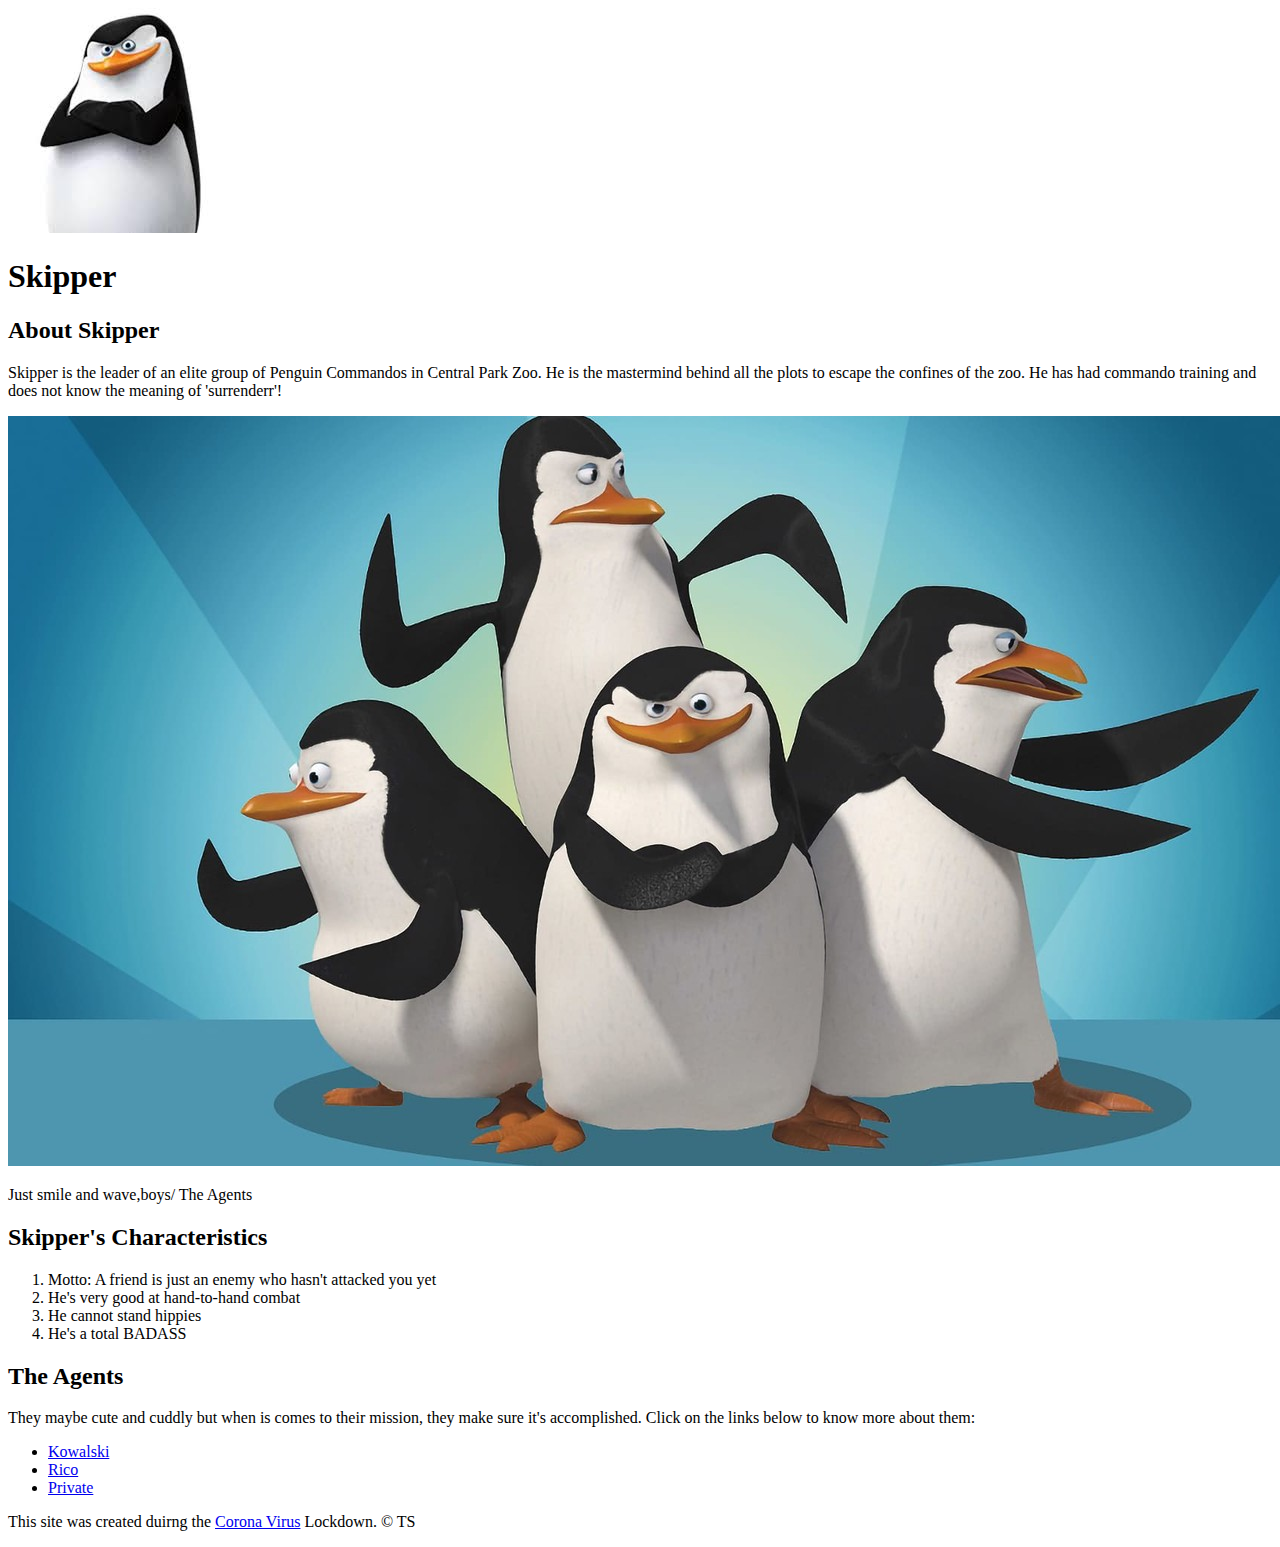
==== index.html @ 29c5669e "Added the character's html file and a few images" ====
<!DOCTYPE html>
<html>
<head>
	<title>Skipper</title>
	<link rel="icon" href="images/skipper.jpeg">
</head>
<body>
	<!-- Header element -->
	<header>
		<img src="images/skipper.jpeg">
		<h1>Skipper</h1>
	</header>

	<!-- Main element -->
	<main>
		<h2>About Skipper</h2>
		<p>Skipper is the leader of an elite group of Penguin Commandos in Central Park Zoo. He is the mastermind behind all the plots to escape the confines of the zoo. He has had commando training and does not know the meaning of 'surrenderr'! </p>
		<img src="images/gang.jpeg">
		<p>Just smile and wave,boys/ The Agents</p>

		<!-- Characteristics -->
		<h2>Skipper's Characteristics</h2>
		<ol>
			<li>Motto: A friend is just an enemy who hasn't attacked you yet</li>
			<li>He's very good at hand-to-hand combat</li>
			<li>He cannot stand hippies</li>
			<li>He's a total BADASS</li>
		</ol>

		<!-- The Agents -->
		<h2>The Agents</h2>
		<p>They maybe cute and cuddly but when is comes to their mission, they make sure it's accomplished. Click on the links below to know more about them:</p>
		<ul>
			<li><a target= "_blank" href="https://madagascar.fandom.com/wiki/Kowalski">Kowalski</a></li>
			<li><a target= "_blank"  href="https://madagascar.fandom.com/wiki/Rico">Rico</a></li>
			<li><a target= "_blank"  href="https://madagascar.fandom.com/wiki/Private">Private</a></li>
		</ul>
	</main>

	<!-- Footer element-->
	<footer>
		<p> This site was created duirng the <a target= "_blank"   href="https://www.who.int/health-topics/coronavirus#tab=tab_1">Corona Virus</a> Lockdown. &copy; TS</p>
	</footer>



</body>
</html>
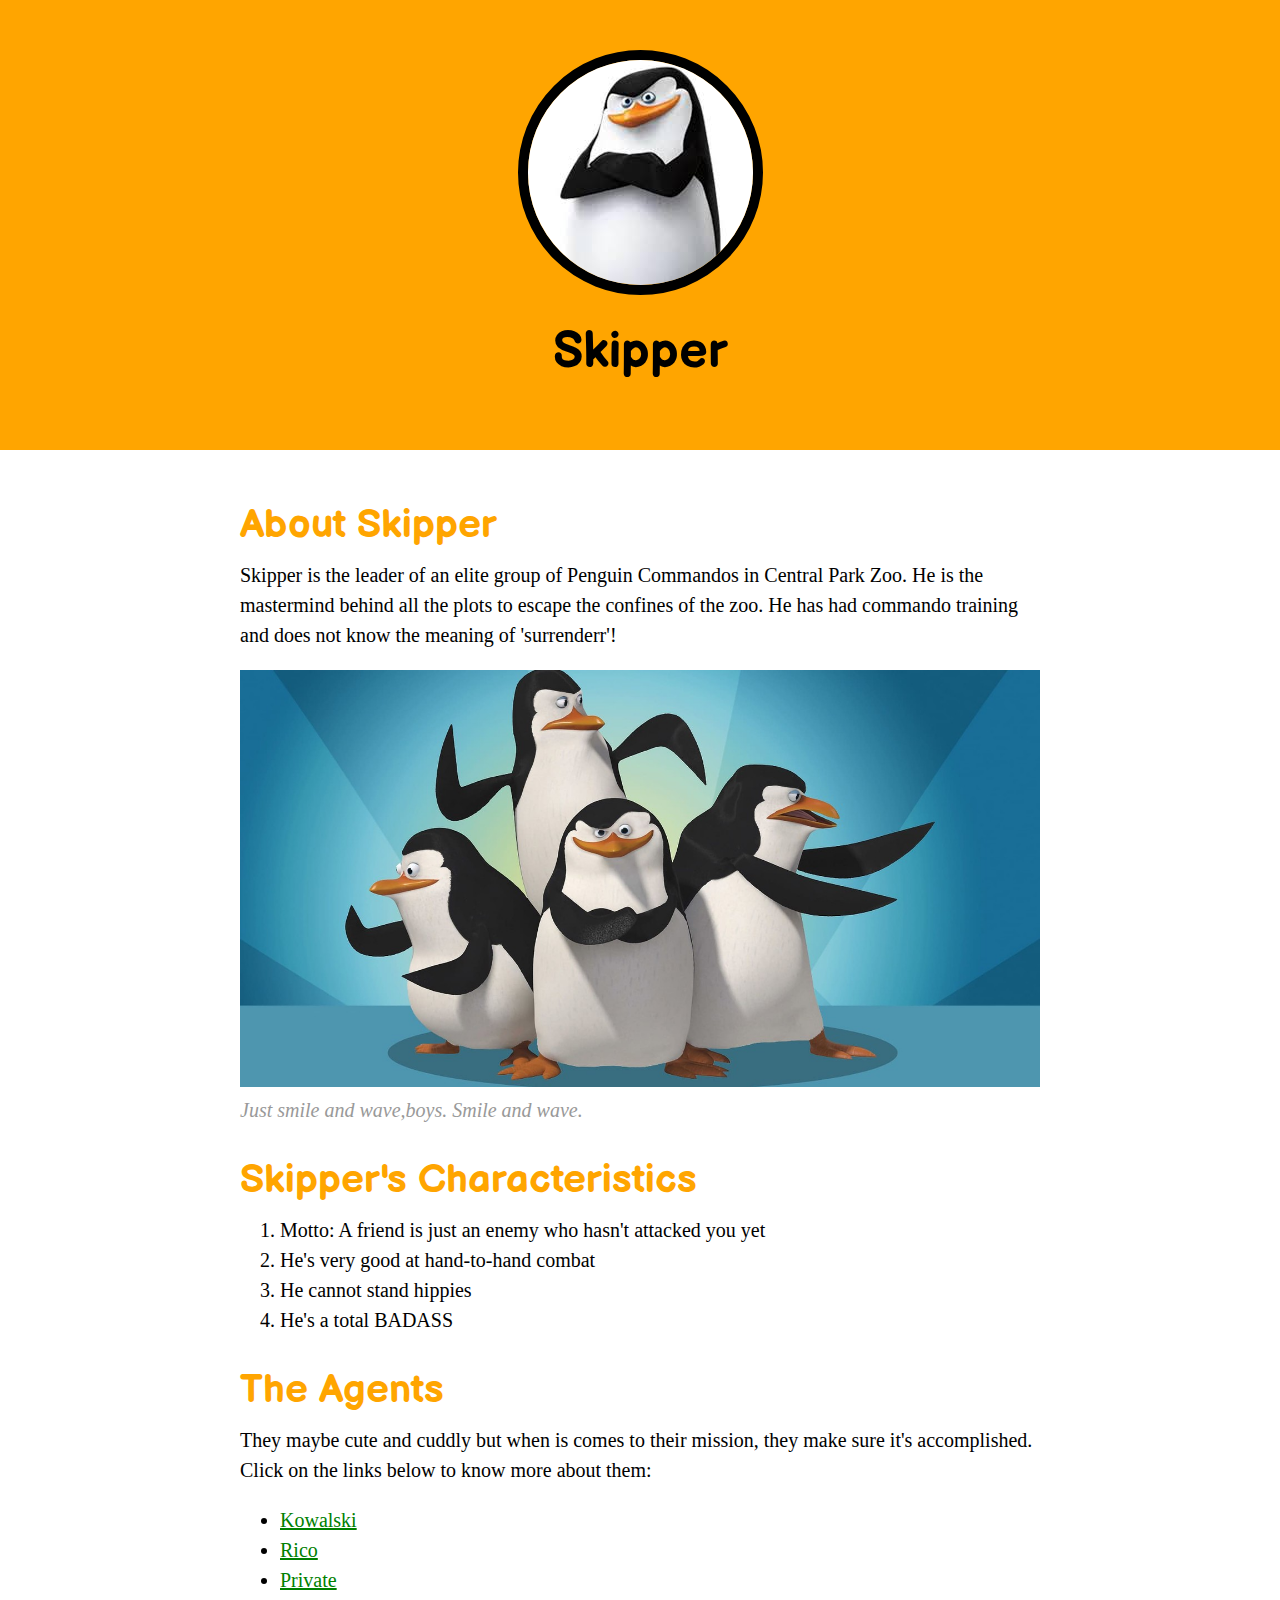
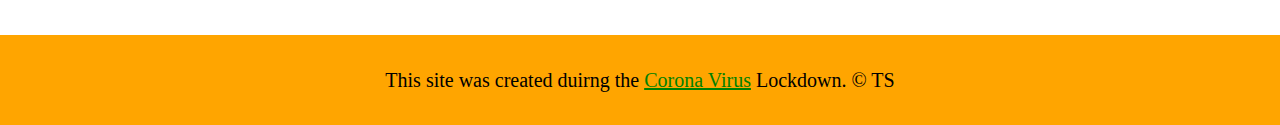
==== commit 6ea88574: "Wrote the css for the character's website and a few html changes" ====
--- a/index.html
+++ b/index.html
@@ -3,6 +3,8 @@
 <head>
 	<title>Skipper</title>
 	<link rel="icon" href="images/skipper.jpeg">
+	<link href="https://fonts.googleapis.com/css2?family=Balsamiq+Sans&display=swap" rel="stylesheet">
+	<link rel="stylesheet" type="text/css" href="css/hero.css">
 </head>
 <body>
 	<!-- Header element -->
@@ -16,7 +18,7 @@
 		<h2>About Skipper</h2>
 		<p>Skipper is the leader of an elite group of Penguin Commandos in Central Park Zoo. He is the mastermind behind all the plots to escape the confines of the zoo. He has had commando training and does not know the meaning of 'surrenderr'! </p>
 		<img src="images/gang.jpeg">
-		<p>Just smile and wave,boys/ The Agents</p>
+		<p class="caption">Just smile and wave,boys. Smile and wave.</p>
 
 		<!-- Characteristics -->
 		<h2>Skipper's Characteristics</h2>
--- a/css/hero.css
+++ b/css/hero.css
@@ -0,0 +1,71 @@
+body{
+	margin: 0;
+	font-family:Source sans pro;
+	font-size: 20px;
+	line-height: 30px;
+}
+header{
+	background-color: orange;
+	text-align: center;
+	padding-top: 50px;
+	padding-bottom:50px;
+}
+
+h1,h2{
+	font-family: 'Balsamiq Sans', cursive;
+}
+
+header h1{
+	font-size: 50px;
+}
+header img {
+	border-radius: 150px;
+	border: 10px solid black;
+}
+
+main{
+	max-width: 800px;
+	margin:0 auto;
+	padding:20px;
+}
+
+main img{
+	max-width: 100%;
+
+}
+
+h2{
+	font-size: 40px;
+	color: orange;
+	margin: 40px 0 10px;
+}
+
+a{
+   color: green;
+}
+
+a:hover{
+    color:white;
+	background-color: #0B7A66;
+}
+
+footer{
+	background-color: orange;
+	text-align: center;
+	padding:30px;
+}
+
+footer p{
+	margin:0px;
+}
+
+footer a:hover{
+	opacity: 0.8;
+}
+
+p.caption{
+	color: #999999;
+	padding: 0;
+	font-style: italic;
+	margin-top: 0;
+}
